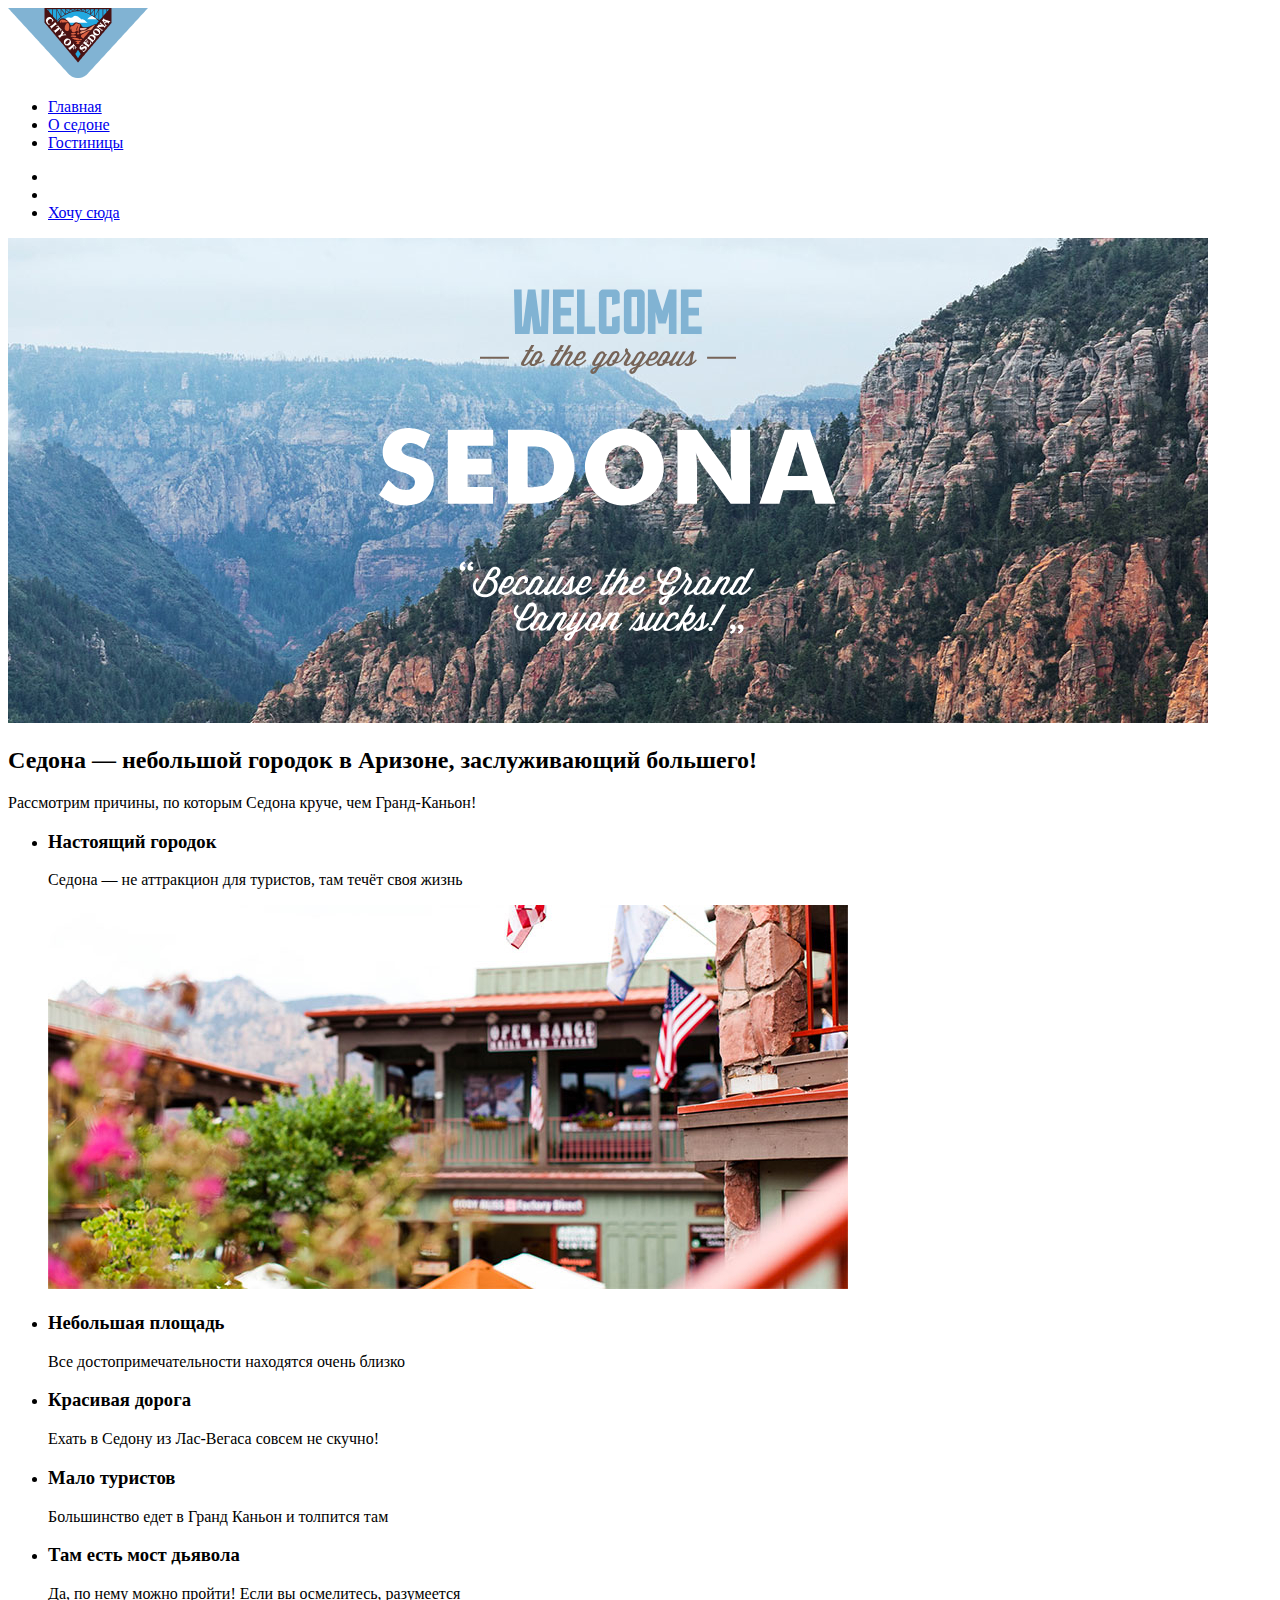
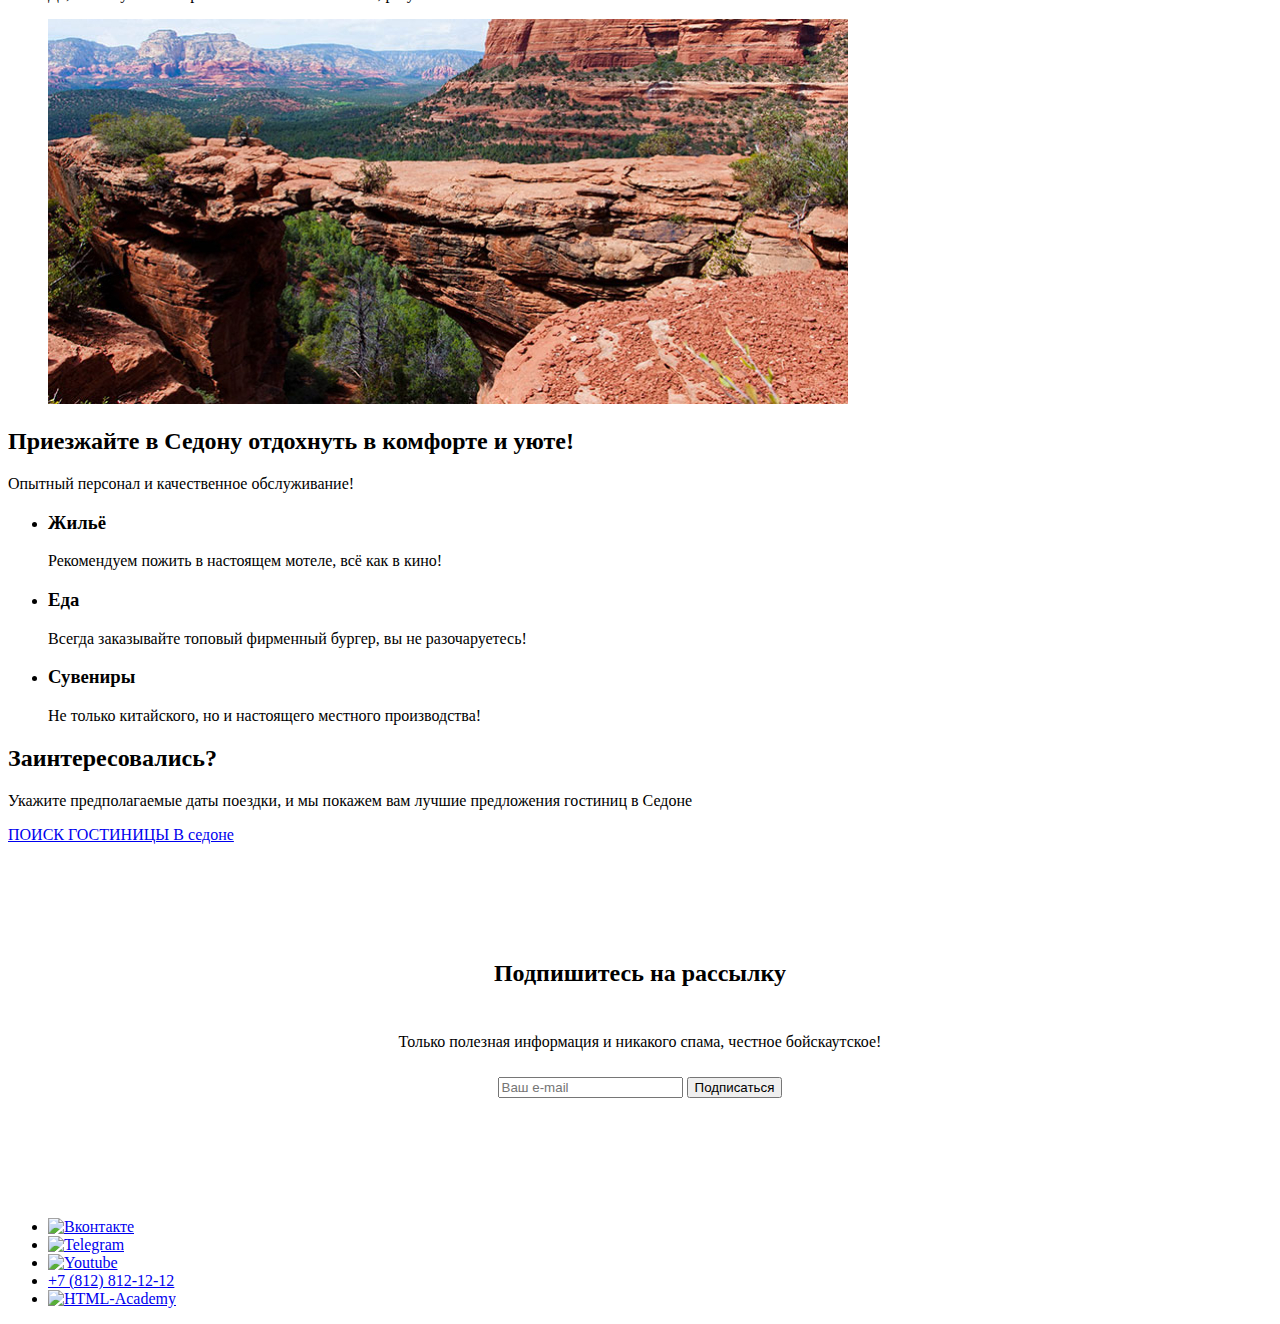
==== 3/index.html @ 90835654 ":heavy_check_mark: Сборка #3" ====
<!DOCTYPE html>
<html lang="ru">
  <head>
    <meta charset="utf-8">
    <link type="Image/x-icon" href="img/favicon.png" rel="icon">
    <link href="css/style.css" rel="stylesheet">
    <title>HTML Academy: Седона</title>
    <base href="https://htmlacademy-htmlcss.github.io/2261489-sedona-36/3/">
</head>

  <body>
    <header class="page-header">
      <a class="navigation-logo" href="index.html">
        <img class="page-header-logo" alt="Логотип Седоны" src="img/logo-sedona.png">
      </a>
      <nav class="navigation">
        <ul class="navigation-items">
          <li class="navigation-item">
            <a class="navigation-link" href="index.html">Главная</a>
          </li>
          <li class="navigation-item">
            <a class="navigation-link" href="about.html">О седоне</a>
          </li>
          <li class="navigation-item">
            <a class="navigation-link" href="hotels.html">Гостиницы</a>
          </li>
        </ul>
        <ul class="navigation-items navigation-user">
          <li class="navigation-item">
            <a class="navigation-link" href="#">
              <span class="visually-hidden">Поиск</span>
            </a>
          </li>
          <li class="navigation-item">
            <a class="navigation-link" href="#">
             <span class="visually-hidden">Избранное</span>
            </a>
          </li>
          <li class="navigation-item">
            <a class="want-here" href="#">Хочу сюда</a>
          </li>
        </ul>
      </nav>
    </header>

    <main class="main-index">
      <section class="welcome">
        <h1 class="visually-hidden">Welcome to Sedona</h1>
       <img class="main-welcome" src="img/welcome.svg" alt="Welcome to the gorgeous Sedona, because the Grand Canyon sucks" width="458" height="352">
      </section>

      <section class="advantages">
        <h2>Седона — небольшой городок в Аризоне, заслуживающий большего!</h2>
        <p>Рассмотрим причины, по которым Седона круче, чем Гранд-Каньон!</p>
        <h2 class="visually-hidden">Преимущества Седоны</h2>
        <ul class="advantages-list">
          <li class="advantages-item advantages-item-wide">
          <h3 class="advantages-title">Настоящий городок</h3>
            <p class="advantages-description">Седона — не аттракцион для туристов, там течёт своя жизнь</p>
            <img src="img/photo-1.jpg" width="800" height="384" alt="Фото городка">
          </li>
          <li class="advantages-item">
            <h3 class="advantages-title">Небольшая площадь</h3>
              <p class="advantages-description">Все достопримечательности находятся очень близко</p>
            </li>
            <li class="advantages-item">
              <h3 class="advantages-title">Красивая дорога</h3>
                <p class="advantages-description">Ехать в Седону из Лас-Вегаса совсем не скучно!</p>
              </li>
              <li class="advantages-item">
                <h3 class="advantages-title">Мало туристов</h3>
                  <p class="advantages-description">Большинство едет в Гранд Каньон и толпится там</p>
                </li>
                <li class="advantages-item advantages-item-wide" >
                  <h3 class="advantages-title">Там есть мост дьявола</h3>
                    <p class="advantages-description">Да, по нему можно пройти! Если вы осмелитесь, разумеется</p>
                  </li>
                  <img src="img/photo-2.jpg" alt="Фото моста дьявола" width="800" height="385">
        </ul>
      </section>

      <section class="features">
        <h2>Приезжайте в Седону отдохнуть в комфорте и уюте!</h2>
        <p>Опытный персонал и качественное обслуживание!</p>
        <ul class="features-list">
          <li class="features-item">
            <h3 class="features-title">Жильё</h3>
            <p class="features-description">Рекомендуем пожить в настоящем мотеле, всё как в кино!</p>
          </li>
          <li class="features-item">
            <h3 class="features-title">Еда</h3>
            <p class="features-description">Всегда заказывайте топовый фирменный бургер, вы не разочаруетесь!</p>
          </li>
          <li class="features-item">
            <h3 class="features-title">Сувениры</h3>
            <p class="features-description">Не только китайского, но и настоящего местного производства!</p>
          </li>
        </ul>
       </section>

       <section class="search-hotel">
        <h2>Заинтересовались?</h2>
        <p>Укажите предполагаемые даты поездки, и мы покажем вам лучшие предложения гостиниц в Седоне</p>
        <a class="button button-search-hotel" href="hotels.html">ПОИСК ГОСТИНИЦЫ В седоне</a>
       </section>

       <section class="subscribe-index">
        <h2>Подпишитесь на рассылку</h2>
        <p>Только полезная информация и никакого спама, честное бойскаутское!</p>
        <form class="subscribe-form" action="https://echo.htmlacademy.ru/" method="post">
          <input type="email" name="email" placeholder="Ваш e-mail">
          <button class="button subscribe-button" type="submit">Подписаться</button>
        </form>
      </section>
</main>

    <footer class="page-footer">
       <section class="footer-contacts">
        <h2 class="visually-hidden">Контакты</h2>
        <ul class="contacts-social-list">
          <li class="contacts-social-item">
            <a class="icon" href="https://vk.com/htmlacademy">
              <img src="" alt="Вконтакте">
              <span class="visually-hidden">Вконтакте</span>
            </a>
          </li>
          <li class="contacts-social-item">
            <a class="icon" href="https://t.me/htmlacademy">
              <img src="" alt="Telegram">
              <span class="visually-hidden">Telegram</span>
            </a>
          </li>
          <li class="contacts-social-item">
            <a class="icon" href="https://www.youtube.com/channel/UChUxTMjJGo-JDRY8pNTGL2g">
              <img src="" alt="Youtube">
              <span class="visually-hidden">Youtube</span>
            </a>
          </li>
          <li class="contacts-phone-number">
            <a class="phone-number" href=tel:+78128121212>+7 (812) 812-12-12</a>
          </li>
          <li class="contacts-htmlacademy-link">
            <a class="icon" href=https://htmlacademy.ru>
              <img src="" alt="HTML-Academy">
              <span class="visually-hidden">HTML-Academy</span>
            </a>
          </li>
        </ul>
      </section>
    </footer>

  </body>
</html>
---- 3/css/style.css ----
@font-face {
  font-family: "PT Sans";
  src: url("/fonts/ptsans-400.woff2") format("woff2");
  font-weight: 400;
  font-style: normal;
}

@font-face {
  font-family: "PT Sans";
  src: url("/fonts/ptsans-700.woff2") format("woff2");
  font-weight: 700;
  font-style: normal;
}

body {
  font-family: "PT Sans";
}

.visually-hidden {
  position: absolute;
  width: 1px;
  height: 1px;
  margin: -1px;
  border: 0;
  padding: 0;
  white-space: nowrap;
  clip-path: inset(100%);
  clip: rect(0 0 0 0);
  overflow: hidden;
}

.welcome {
  background: url(/img/index-background.jpg) no-repeat;
}

.main-welcome {
 padding: 51px 371px 82px;
}

.subscribe-index {
  background: url(/img/subscribe-background.png) no-repeat;
  display: flex;
  flex-direction: column;
  justify-content: center;
  align-items: center;
  padding: 96px 258px 104px;
  gap: 10px;
}

.sedona-hotels {
  background: url(/img/filter-background.png) no-repeat
}
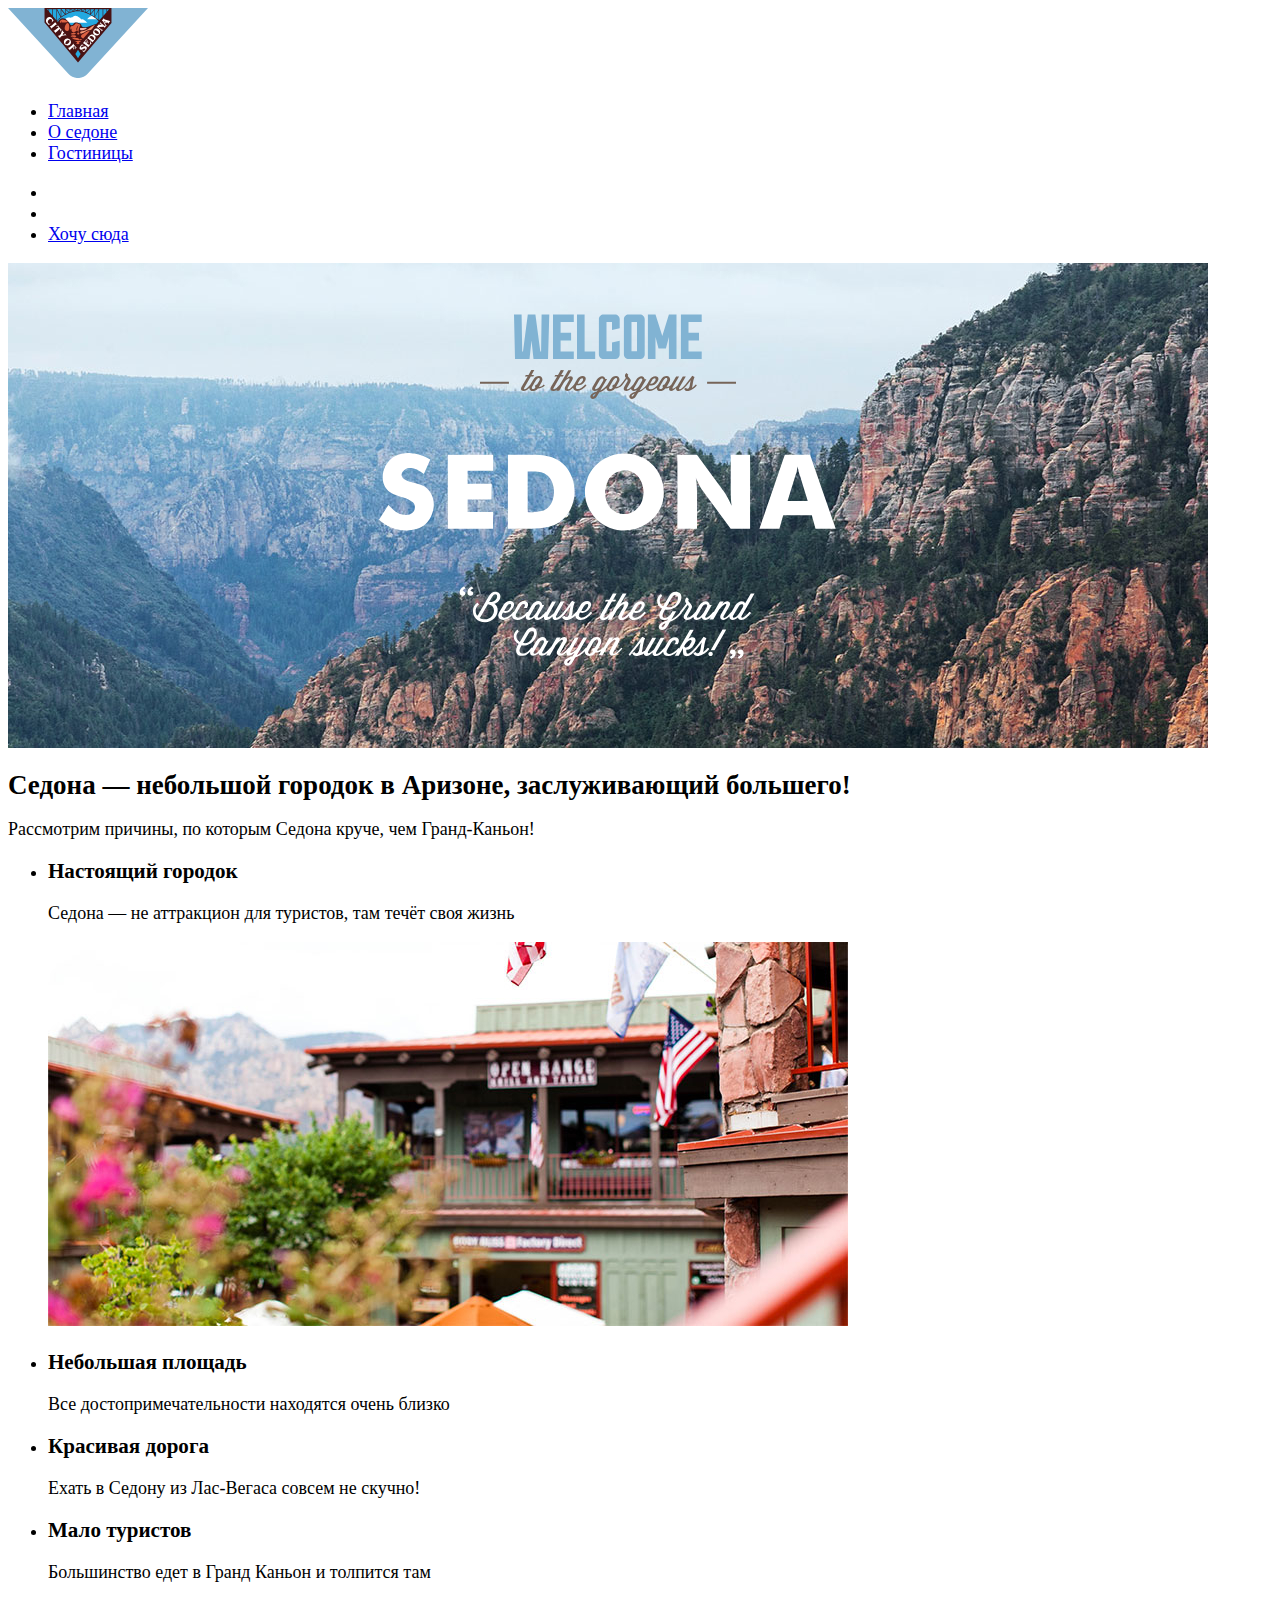
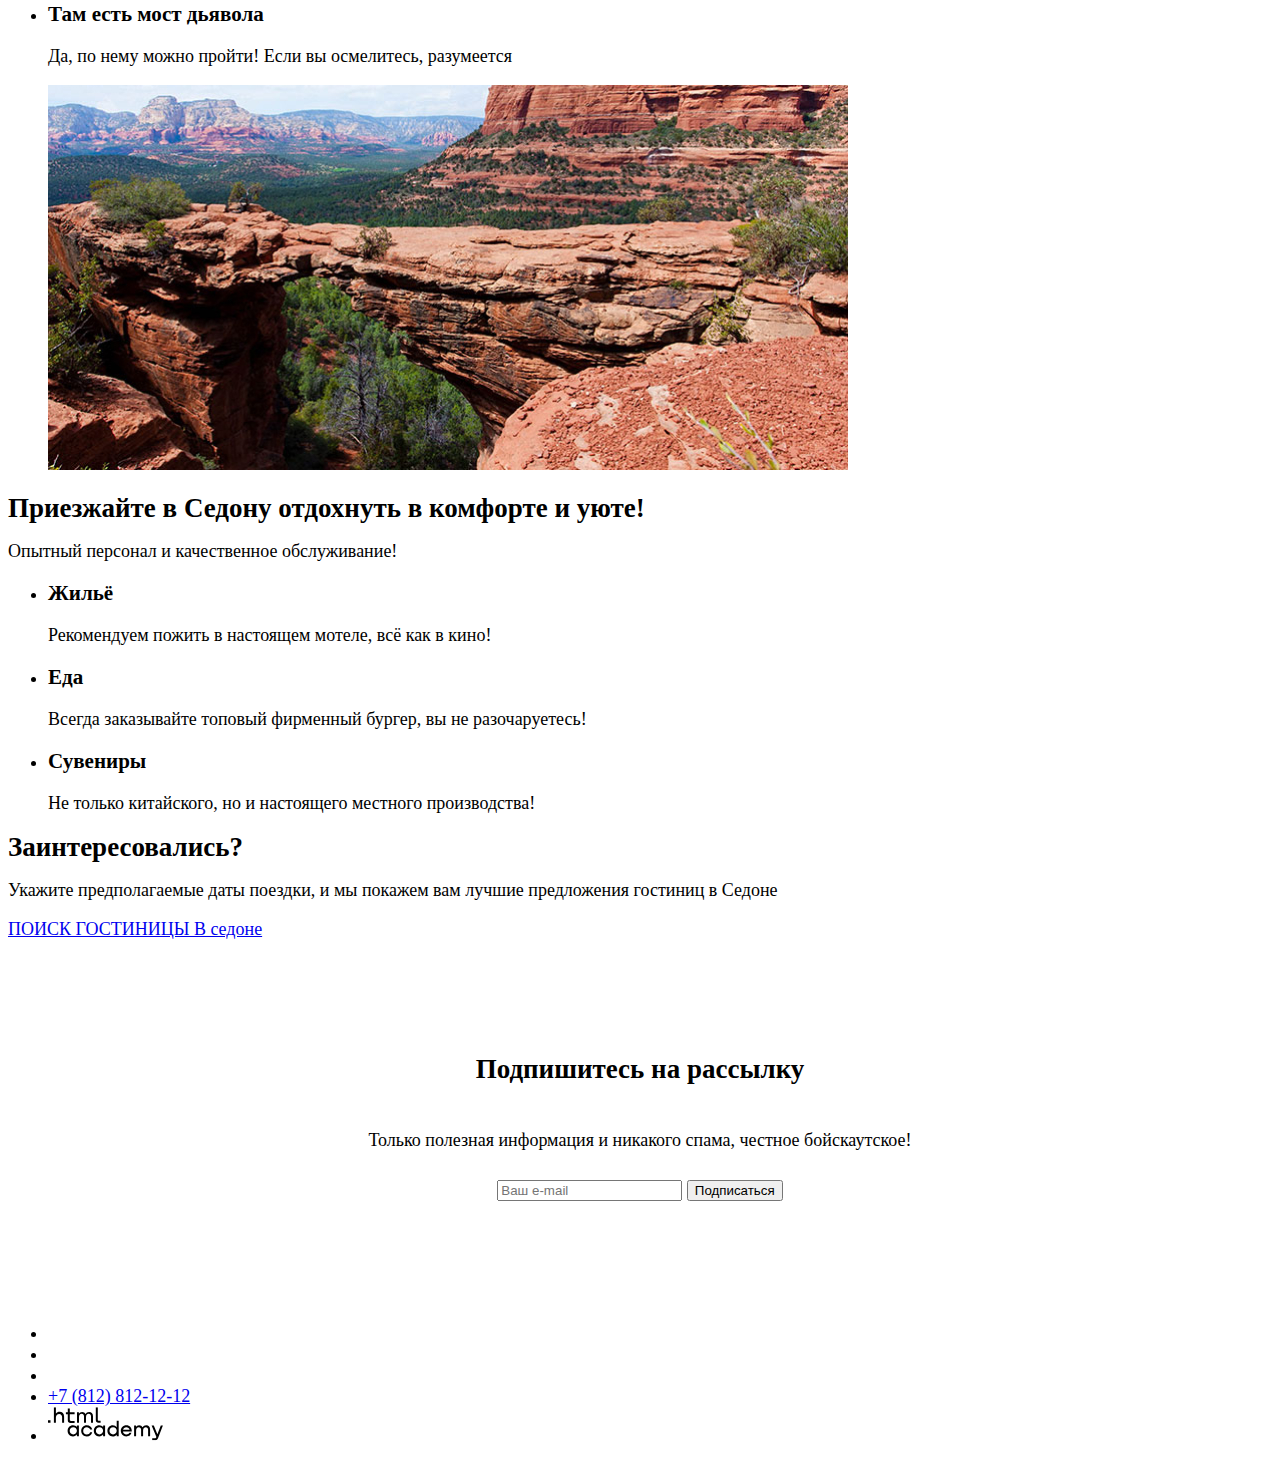
==== commit 16a7dd74: ":heavy_check_mark: Сборка #3" ====
--- a/3/index.html
+++ b/3/index.html
@@ -3,7 +3,7 @@
   <head>
     <meta charset="utf-8">
     <link type="Image/x-icon" href="img/favicon.png" rel="icon">
-    <link href="css/style.css" rel="stylesheet">
+    <link href="styles/styles.css" rel="stylesheet">
     <title>HTML Academy: Седона</title>
     <base href="https://htmlacademy-htmlcss.github.io/2261489-sedona-36/3/">
 </head>
@@ -11,7 +11,7 @@
   <body>
     <header class="page-header">
       <a class="navigation-logo" href="index.html">
-        <img class="page-header-logo" alt="Логотип Седоны" src="img/logo-sedona.png">
+        <img class="page-header-logo" alt="Логотип Седоны" src="img/logo-sedona.svg">
       </a>
       <nav class="navigation">
         <ul class="navigation-items">
@@ -120,19 +120,16 @@
         <ul class="contacts-social-list">
           <li class="contacts-social-item">
             <a class="icon" href="https://vk.com/htmlacademy">
-              <img src="" alt="Вконтакте">
               <span class="visually-hidden">Вконтакте</span>
             </a>
           </li>
           <li class="contacts-social-item">
             <a class="icon" href="https://t.me/htmlacademy">
-              <img src="" alt="Telegram">
               <span class="visually-hidden">Telegram</span>
             </a>
           </li>
           <li class="contacts-social-item">
             <a class="icon" href="https://www.youtube.com/channel/UChUxTMjJGo-JDRY8pNTGL2g">
-              <img src="" alt="Youtube">
               <span class="visually-hidden">Youtube</span>
             </a>
           </li>
@@ -141,7 +138,7 @@
           </li>
           <li class="contacts-htmlacademy-link">
             <a class="icon" href=https://htmlacademy.ru>
-              <img src="" alt="HTML-Academy">
+              <img src="img/logo_htmlacademy.svg" alt="HTML-Academy">
               <span class="visually-hidden">HTML-Academy</span>
             </a>
           </li>
--- a/3/styles/styles.css
+++ b/3/styles/styles.css
@@ -0,0 +1,56 @@
+@font-face {
+  font-family: "PT Sans", sans-serif;
+  src: url("/fonts/ptsans-400.woff2") format("woff2");
+  font-weight: 400;
+  font-style: normal;
+  font-display: swap;
+}
+
+@font-face {
+  font-family: "PT Sans", sans-serif;
+  src: url("/fonts/ptsans-700.woff2") format("woff2");
+  font-weight: 700;
+  font-style: normal;
+  font-display: swap;
+}
+
+body {
+  font-family: "PT Sans";
+  font-size: 18px;
+  line-height: 21px;
+}
+
+.visually-hidden {
+  position: absolute;
+  width: 1px;
+  height: 1px;
+  margin: -1px;
+  border: 0;
+  padding: 0;
+  white-space: nowrap;
+  clip-path: inset(100%);
+  clip: rect(0 0 0 0);
+  overflow: hidden;
+}
+
+.welcome {
+  background: url(/img/index-background.jpg) no-repeat;
+}
+
+.main-welcome {
+ padding: 51px 371px 82px;
+}
+
+.subscribe-index {
+  background: url(/img/subscribe-background.jpg) no-repeat;
+  display: flex;
+  flex-direction: column;
+  justify-content: center;
+  align-items: center;
+  padding: 96px 258px 104px;
+  gap: 10px;
+}
+
+.sedona-hotels {
+  background: url(/img/filter-background.jpg) no-repeat
+}
